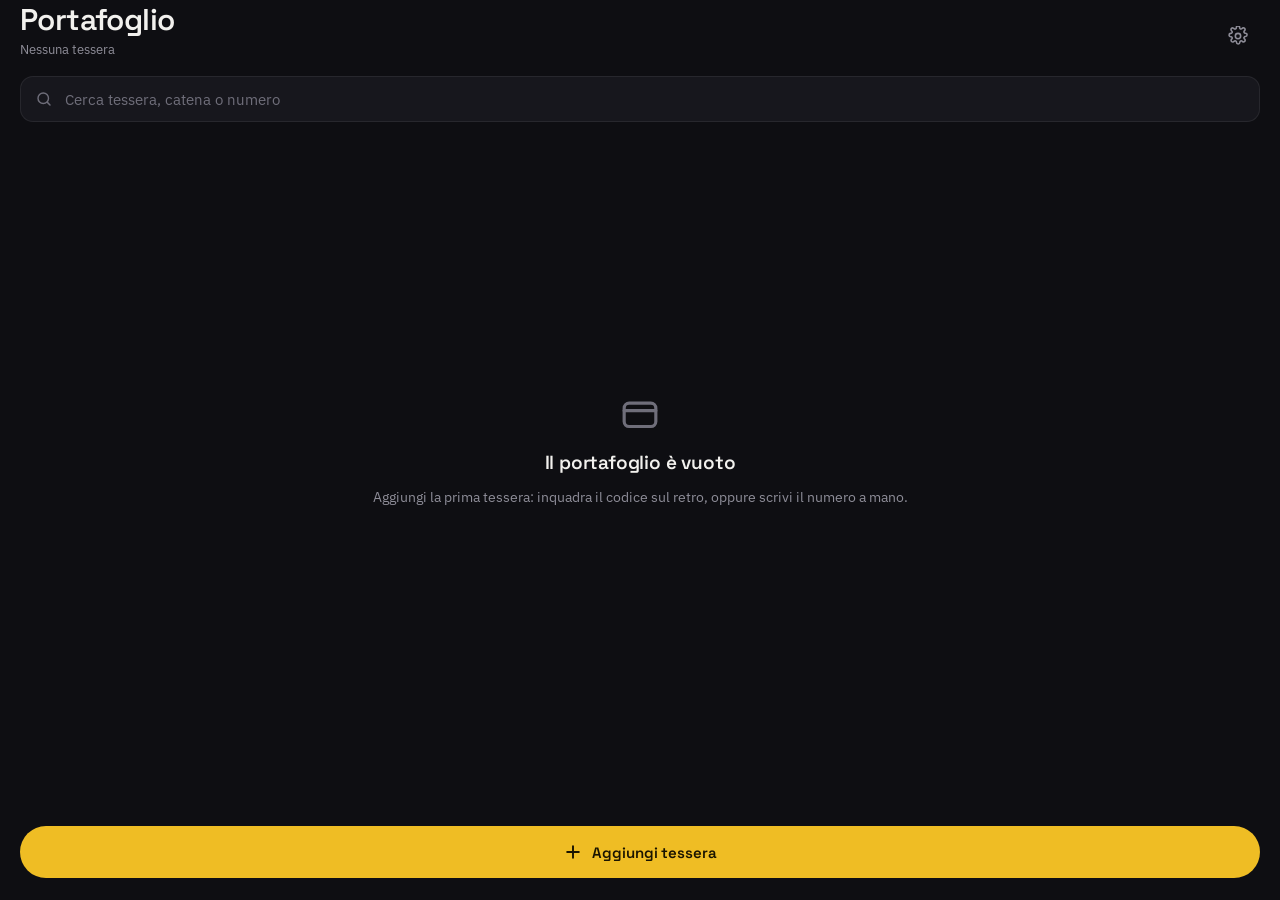
==== index.html @ b3af21b5 "Add files via upload" ====
<!doctype html>
<html lang="it">
<head>
<meta charset="utf-8">
<title>Tessere</title>
<meta name="viewport" content="width=device-width, initial-scale=1, viewport-fit=cover, maximum-scale=1">
<meta name="theme-color" content="#0E0E12">
<meta name="description" content="Le tue carte fedeltà, sul telefono.">
<link rel="icon" href="icons/icon-192.png" type="image/png">
<link rel="manifest" href="manifest.webmanifest">
<link rel="apple-touch-icon" href="icons/apple-touch-icon.png">
<meta name="apple-mobile-web-app-capable" content="yes">
<meta name="apple-mobile-web-app-status-bar-style" content="black-translucent">
<meta name="apple-mobile-web-app-title" content="Tessere">
<link rel="preconnect" href="https://fonts.googleapis.com">
<link rel="preconnect" href="https://fonts.gstatic.com" crossorigin>
<link rel="stylesheet" href="https://fonts.googleapis.com/css2?family=Space+Grotesk:wght@400;500;600;700&family=IBM+Plex+Sans:wght@400;500;600&family=IBM+Plex+Mono:wght@500;600&display=swap">
<link rel="stylesheet" href="app.css">
</head>
<body>

<!-- PORTAFOGLIO -->
<section id="view-list" class="view">
  <div class="safe-top"></div>
  <header class="list-head">
    <div>
      <h1>Portafoglio</h1>
      <p id="list-count" class="muted small">Nessuna tessera</p>
    </div>
    <button id="btn-settings" class="icon-btn" aria-label="Impostazioni e backup">
      <svg viewBox="0 0 24 24" class="i20"><path d="M12 15.2a3.2 3.2 0 1 0 0-6.4 3.2 3.2 0 0 0 0 6.4Z"/><path d="M19.4 13.6a1.6 1.6 0 0 0 .3 1.8l.1.1a2 2 0 1 1-2.8 2.8l-.1-.1a1.6 1.6 0 0 0-2.7 1.1v.2a2 2 0 1 1-4 0v-.1a1.6 1.6 0 0 0-2.8-1.1l-.1.1a2 2 0 1 1-2.8-2.8l.1-.1a1.6 1.6 0 0 0-1.1-2.7h-.2a2 2 0 1 1 0-4h.1a1.6 1.6 0 0 0 1.1-2.8l-.1-.1a2 2 0 1 1 2.8-2.8l.1.1a1.6 1.6 0 0 0 2.7-1.1v-.2a2 2 0 1 1 4 0v.1a1.6 1.6 0 0 0 2.8 1.1l.1-.1a2 2 0 1 1 2.8 2.8l-.1.1a1.6 1.6 0 0 0 1.1 2.7h.2a2 2 0 1 1 0 4h-.1a1.6 1.6 0 0 0-1.4.9Z"/></svg>
    </button>
  </header>

  <div class="search">
    <svg viewBox="0 0 24 24" class="i18"><circle cx="11" cy="11" r="7"/><path d="m20 20-3.5-3.5"/></svg>
    <input id="q" type="search" placeholder="Cerca tessera, catena o numero" autocomplete="off" autocorrect="off" spellcheck="false" enterkeyhint="search">
    <button id="q-clear" class="q-clear" hidden aria-label="Cancella ricerca">
      <svg viewBox="0 0 24 24" class="i16"><path d="M6 6l12 12M18 6 6 18"/></svg>
    </button>
  </div>

  <div id="grid" class="grid"></div>

  <div id="empty" class="empty" hidden>
    <svg viewBox="0 0 24 24" class="i40"><rect x="2.5" y="5.5" width="19" height="14" rx="3"/><path d="M2.5 10h19"/></svg>
    <h2>Il portafoglio è vuoto</h2>
    <p class="muted">Aggiungi la prima tessera: inquadra il codice sul retro, oppure scrivi il numero a mano.</p>
  </div>

  <div id="no-results" class="empty" hidden>
    <p class="muted">Nessuna tessera trovata.</p>
  </div>

  <div class="fab-wrap">
    <button id="btn-add" class="btn primary big">
      <svg viewBox="0 0 24 24" class="i20 thick"><path d="M12 5v14M5 12h14"/></svg>
      Aggiungi tessera
    </button>
  </div>
</section>

<!-- TESSERA APERTA -->
<section id="view-card" class="view" hidden>
  <div class="safe-top"></div>
  <nav class="navbar">
    <button class="icon-btn" data-back aria-label="Torna al portafoglio">
      <svg viewBox="0 0 24 24" class="i22"><path d="m15 5-7 7 7 7"/></svg>
    </button>
    <span class="muted small">Portafoglio</span>
    <button id="btn-card-menu" class="icon-btn" aria-label="Altre azioni">
      <svg viewBox="0 0 24 24" class="i20"><circle cx="12" cy="5.5" r="1"/><circle cx="12" cy="12" r="1"/><circle cx="12" cy="18.5" r="1"/></svg>
    </button>
  </nav>

  <div class="card-body">
    <div class="card-id">
      <div id="card-swatch" class="swatch"></div>
      <div class="card-id-text">
        <h1 id="card-name">—</h1>
        <p id="card-sub" class="muted small"></p>
      </div>
    </div>

    <div id="code-panel" class="code-panel">
      <canvas id="code-canvas" aria-label="Codice della tessera"></canvas>
      <p id="code-number" class="code-number"></p>
    </div>
    <p id="code-error" class="code-error" hidden></p>

    <p class="awake muted small">
      <svg viewBox="0 0 24 24" class="i15"><rect x="6" y="2.5" width="12" height="19" rx="2.6"/><path d="M11 18.5h2"/></svg>
      <span>Lo schermo resta acceso finché la tessera è aperta</span>
    </p>

    <dl class="details">
      <div><dt>Formato</dt><dd id="d-format" class="mono"></dd></div>
      <div><dt>Aggiunta</dt><dd id="d-added"></dd></div>
      <div id="d-note-row"><dt>Nota</dt><dd id="d-note"></dd></div>
      <div><dt>Usata</dt><dd id="d-uses"></dd></div>
    </dl>
  </div>

  <div class="card-actions">
    <button id="btn-full" class="btn primary grow">
      <svg viewBox="0 0 24 24" class="i18 thick"><path d="M9 3H4.5A1.5 1.5 0 0 0 3 4.5V9M15 3h4.5A1.5 1.5 0 0 1 21 4.5V9M9 21H4.5A1.5 1.5 0 0 1 3 19.5V15M15 21h4.5a1.5 1.5 0 0 0 1.5-1.5V15"/></svg>
      Apri a tutto schermo
    </button>
    <button id="btn-edit" class="btn ghost square" aria-label="Modifica tessera">
      <svg viewBox="0 0 24 24" class="i18"><path d="M4 20h4l10-10a2.8 2.8 0 0 0-4-4L4 16z"/></svg>
    </button>
  </div>
</section>

<!-- MODALITÀ CASSA -->
<section id="view-full" class="view light" hidden>
  <div class="safe-top"></div>
  <div class="full-head">
    <div class="full-id">
      <div id="full-swatch" class="swatch small"></div>
      <span id="full-name"></span>
    </div>
    <button id="btn-full-close" class="icon-btn dark" aria-label="Chiudi">
      <svg viewBox="0 0 24 24" class="i20"><path d="M6 6l12 12M18 6 6 18"/></svg>
    </button>
  </div>
  <div id="full-stage" class="full-stage">
    <div id="full-rotor" class="full-rotor"><canvas id="full-canvas"></canvas></div>
  </div>
  <div class="full-foot">
    <p id="full-number" class="code-number big"></p>
    <p id="full-hint" class="muted small">Lo schermo resta acceso · tocca per uscire</p>
  </div>
</section>

<!-- AGGIUNGI / MODIFICA -->
<section id="view-form" class="view" hidden>
  <div class="safe-top"></div>
  <nav class="navbar">
    <button class="icon-btn" data-back aria-label="Annulla">
      <svg viewBox="0 0 24 24" class="i20"><path d="M6 6l12 12M18 6 6 18"/></svg>
    </button>
    <span id="form-title" class="muted small">Nuova tessera</span>
    <button id="btn-delete" class="icon-btn danger" hidden aria-label="Elimina tessera">
      <svg viewBox="0 0 24 24" class="i20"><path d="M4 7h16M9 7V5.5A1.5 1.5 0 0 1 10.5 4h3A1.5 1.5 0 0 1 15 5.5V7M6.5 7l.8 12a2 2 0 0 0 2 1.9h5.4a2 2 0 0 0 2-1.9l.8-12"/></svg>
    </button>
  </nav>

  <div class="form-body">
    <button id="btn-scan" class="scan-cta">
      <span class="scan-cta-icon">
        <svg viewBox="0 0 24 24" class="i22"><path d="M9 3H4.5A1.5 1.5 0 0 0 3 4.5V9M15 3h4.5A1.5 1.5 0 0 1 21 4.5V9M9 21H4.5A1.5 1.5 0 0 1 3 19.5V15M15 21h4.5a1.5 1.5 0 0 0 1.5-1.5V15M7 12h10"/></svg>
      </span>
      <span class="scan-cta-text">
        <strong>Inquadra il codice</strong>
        <span class="muted small">Il formato viene riconosciuto da solo</span>
      </span>
      <svg viewBox="0 0 24 24" class="i18 chev"><path d="m9 5 7 7-7 7"/></svg>
    </button>

    <div class="or"><span></span><em>oppure a mano</em><span></span></div>

    <label class="field">
      <span class="lab">Numero della tessera</span>
      <input id="f-code" type="text" inputmode="text" autocomplete="off" autocorrect="off" spellcheck="false" placeholder="0000 0000 0000" class="mono big-input">
    </label>
    <p id="code-hint" class="hint" hidden></p>

    <div class="field">
      <span class="lab">Formato</span>
      <div id="f-format" class="chips"></div>
    </div>

    <label class="field">
      <span class="lab">Negozio</span>
      <input id="f-name" type="text" autocomplete="off" placeholder="Esselunga, Tesco, IKEA…">
    </label>
    <div id="suggest" class="suggest" hidden></div>

    <label class="field">
      <span class="lab">Programma o descrizione</span>
      <input id="f-sub" type="text" autocomplete="off" placeholder="Fìdaty, Clubcard, Family…">
    </label>

    <div class="field">
      <span class="lab">Colore</span>
      <div id="f-color" class="swatches"></div>
    </div>

    <label class="field">
      <span class="lab">Nota</span>
      <input id="f-note" type="text" autocomplete="off" placeholder="Punti in scadenza, intestatario…">
    </label>

    <div class="preview-wrap">
      <span class="lab">Anteprima</span>
      <div id="preview-panel" class="code-panel preview">
        <canvas id="preview-canvas"></canvas>
      </div>
      <p id="preview-msg" class="hint"></p>
    </div>
  </div>

  <div class="card-actions">
    <button id="btn-save" class="btn primary grow">Salva tessera</button>
  </div>
</section>

<!-- SCANSIONE -->
<section id="view-scan" class="view" hidden>
  <video id="scan-video" playsinline muted autoplay></video>
  <div class="scan-shade"></div>
  <div class="reticle">
    <i class="c tl"></i><i class="c tr"></i><i class="c bl"></i><i class="c br"></i>
  </div>
  <div class="safe-top"></div>
  <div class="scan-top">
    <button id="btn-scan-close" class="icon-btn glass" aria-label="Chiudi">
      <svg viewBox="0 0 24 24" class="i20"><path d="M6 6l12 12M18 6 6 18"/></svg>
    </button>
    <span class="scan-title">Inquadra il codice</span>
    <span class="icon-btn ghost-space"></span>
  </div>
  <p id="scan-msg" class="scan-msg">Tieni la tessera piatta e ben illuminata.</p>
  <div id="scan-hit" class="scan-hit" hidden>
    <span class="tick">
      <svg viewBox="0 0 24 24" class="i16 thick"><path d="m5 12.5 4.5 4.5L19 7.5"/></svg>
    </span>
    <span>
      <strong id="scan-hit-format"></strong>
      <em id="scan-hit-code" class="mono"></em>
    </span>
  </div>
  <div class="scan-foot">
    <button id="btn-scan-use" class="btn primary big" hidden>Usa questo codice</button>
    <div class="scan-alts">
      <button id="btn-photo" class="btn ghost grow">
        <svg viewBox="0 0 24 24" class="i16"><path d="M3 8.5A2.5 2.5 0 0 1 5.5 6h1.8l1.3-2h6.8l1.3 2h1.8A2.5 2.5 0 0 1 21 8.5v9A2.5 2.5 0 0 1 18.5 20h-13A2.5 2.5 0 0 1 3 17.5z"/><circle cx="12" cy="13" r="3.4"/></svg>
        Scatta una foto
      </button>
      <button id="btn-manual" class="btn ghost grow">
        <svg viewBox="0 0 24 24" class="i16"><rect x="3" y="5" width="18" height="14" rx="2.5"/><path d="M7 10h.01M11 10h.01M15 10h.01M7 14h6"/></svg>
        Digita a mano
      </button>
    </div>
  </div>
  <input id="photo-input" type="file" accept="image/*" capture="environment" hidden>
</section>

<!-- IMPOSTAZIONI E BACKUP -->
<section id="view-settings" class="view" hidden>
  <div class="safe-top"></div>
  <nav class="navbar">
    <button class="icon-btn" data-back aria-label="Indietro">
      <svg viewBox="0 0 24 24" class="i22"><path d="m15 5-7 7 7 7"/></svg>
    </button>
    <span class="muted small">Impostazioni</span>
    <span class="icon-btn ghost-space"></span>
  </nav>

  <div class="settings-body">
    <h1>Backup</h1>
    <p class="muted">
      Le tessere sono salvate solo su questo telefono. iOS può cancellare i dati
      dei siti che non apri da tempo: esporta ogni tanto, così non perdi nulla.
    </p>
    <div class="stack">
      <button id="btn-export" class="btn primary">Esporta backup</button>
      <button id="btn-import" class="btn ghost">Importa da file</button>
      <input id="import-input" type="file" accept="application/json,.json" hidden>
    </div>

    <h2>Spazio</h2>
    <p id="storage-line" class="muted small">—</p>

    <h2>Installazione</h2>
    <p class="muted small" id="install-hint">
      Su iPhone: tocca Condividi in Safari, poi «Aggiungi a schermata Home».
      Aperta dalla home, l’app funziona a tutto schermo e anche offline.
    </p>

    <h2>Versione</h2>
    <p class="muted small mono" id="version-line">—</p>
  </div>
</section>

<div id="toast" class="toast" hidden></div>

<div id="sheet" class="sheet" hidden>
  <div class="sheet-panel">
    <button class="sheet-item" data-act="edit">Modifica tessera</button>
    <button class="sheet-item danger" data-act="delete">Elimina tessera</button>
    <button class="sheet-item cancel" data-act="cancel">Annulla</button>
  </div>
</div>

<script src="vendor/bwip-js.min.js"></script>
<script src="vendor/zxing.min.js"></script>
<script type="module" src="app.js"></script>
</body>
</html>
---- app.css ----
/* Tessere — portafoglio notturno */

:root {
  --bg: #0E0E12;
  --surface: #17171D;
  --surface-2: #1C1C24;
  --line: rgba(255, 255, 255, 0.07);
  --line-strong: rgba(255, 255, 255, 0.14);
  --text: #F2F1EE;
  --muted: #8E8D98;
  --dim: #6F6E7A;
  --accent: oklch(0.82 0.16 88);
  --accent-ink: #1A1400;
  --danger: #FF6B6B;
  --display: 'Space Grotesk', 'Helvetica Neue', sans-serif;
  --body: 'IBM Plex Sans', 'Helvetica Neue', sans-serif;
  --mono: 'IBM Plex Mono', ui-monospace, monospace;
  --top: env(safe-area-inset-top, 0px);
  --bot: env(safe-area-inset-bottom, 0px);
}

* { box-sizing: border-box; -webkit-tap-highlight-color: transparent; }

/* Deve battere ogni display: flex/grid dichiarato più sotto,
   altrimenti gli elementi nascosti restano cliccabili. */
[hidden] { display: none !important; }

html, body {
  margin: 0;
  height: 100%;
  overflow: hidden;
  background: var(--bg);
  color: var(--text);
  font-family: var(--body);
  font-size: 16px;
  -webkit-text-size-adjust: 100%;
  overscroll-behavior: none;
}

a { color: var(--accent); }

svg {
  fill: none;
  stroke: currentColor;
  stroke-width: 1.9;
  stroke-linecap: round;
  stroke-linejoin: round;
  flex-shrink: 0;
}
svg.thick { stroke-width: 2.3; }
.i15 { width: 15px; height: 15px; }
.i16 { width: 16px; height: 16px; }
.i18 { width: 18px; height: 18px; }
.i20 { width: 20px; height: 20px; }
.i22 { width: 22px; height: 22px; }
.i40 { width: 40px; height: 40px; }

.view {
  position: fixed;
  inset: 0;
  display: flex;
  flex-direction: column;
  background: var(--bg);
  overflow: hidden;
}
.view[hidden] { display: none; }
.view.light { background: #fff; color: #0D0D10; }

.safe-top { height: var(--top); flex-shrink: 0; }

.muted { color: var(--muted); }
.small { font-size: 12.5px; }
.mono { font-family: var(--mono); }

h1 { font-family: var(--display); font-size: 30px; font-weight: 600; letter-spacing: -0.02em; margin: 0; line-height: 1.05; }
h2 { font-family: var(--display); font-size: 17px; font-weight: 600; letter-spacing: -0.01em; margin: 26px 0 6px; }
p { margin: 0; line-height: 1.5; }

/* ---------- controlli ---------- */

button { font: inherit; color: inherit; background: none; border: 0; padding: 0; cursor: pointer; }

.icon-btn {
  width: 44px; height: 44px; border-radius: 22px;
  display: flex; align-items: center; justify-content: center;
  color: var(--muted); flex-shrink: 0;
}
.icon-btn.dark { color: #8A8892; }
.icon-btn.danger { color: var(--danger); }
.icon-btn.glass { background: rgba(20, 20, 26, 0.66); color: var(--text); }
.icon-btn.ghost-space { pointer-events: none; opacity: 0; }
.icon-btn:active { opacity: 0.55; }

.btn {
  min-height: 50px; padding: 0 20px; border-radius: 25px;
  display: inline-flex; align-items: center; justify-content: center; gap: 9px;
  font-family: var(--display); font-size: 15px; font-weight: 600; letter-spacing: -0.005em;
  transition: opacity 0.12s;
}
.btn:active { opacity: 0.7; }
.btn:disabled { opacity: 0.4; }
.btn.primary { background: var(--accent); color: var(--accent-ink); }
.btn.ghost { border: 1px solid var(--line-strong); color: var(--text); font-family: var(--body); font-weight: 500; font-size: 14px; min-height: 46px; }
.btn.big { min-height: 52px; border-radius: 26px; width: 100%; }
.btn.grow { flex-grow: 1; }
.btn.square { width: 50px; min-height: 50px; padding: 0; flex-shrink: 0; }

/* ---------- portafoglio ---------- */

.list-head {
  padding: 4px 20px 0;
  display: flex; align-items: flex-end; justify-content: space-between; gap: 12px;
  flex-shrink: 0;
}
.list-head p { margin-top: 4px; }

.search {
  margin: 18px 20px 0; flex-shrink: 0;
  display: flex; align-items: center; gap: 10px;
  height: 46px; padding: 0 14px; border-radius: 13px;
  background: var(--surface); border: 1px solid var(--line);
  color: var(--dim);
}
.search input {
  flex-grow: 1; min-width: 0; background: none; border: 0; outline: none;
  color: var(--text); font: inherit; font-size: 15px;
}
.search input::placeholder { color: var(--dim); }
.search input::-webkit-search-cancel-button { display: none; }
.q-clear { width: 28px; height: 28px; display: flex; align-items: center; justify-content: center; color: var(--dim); }

.grid {
  flex-grow: 1; overflow-y: auto; -webkit-overflow-scrolling: touch;
  padding: 18px 20px 130px;
  display: grid; grid-template-columns: repeat(2, minmax(0, 1fr)); gap: 11px;
  align-content: start;
}

.tile {
  height: 106px; border-radius: 15px; padding: 12px 13px;
  display: flex; flex-direction: column; justify-content: space-between;
  overflow: hidden; text-align: left; position: relative;
  transition: transform 0.12s;
}
.tile:active { transform: scale(0.97); }
.tile-head { display: flex; flex-direction: column; gap: 2px; min-width: 0; }
.tile-name {
  display: -webkit-box; -webkit-line-clamp: 2; -webkit-box-orient: vertical; overflow: hidden;
  font-family: var(--display); font-size: 15.5px; font-weight: 700; letter-spacing: -0.01em; line-height: 1.15;
}
.tile-sub {
  display: block; font-size: 11px; opacity: 0.74; line-height: 1.25;
  white-space: nowrap; overflow: hidden; text-overflow: ellipsis;
}
.tile-meta { font-family: var(--mono); font-size: 9.5px; letter-spacing: 0.06em; opacity: 0.78; }
.tile-strip { height: 16px; opacity: 0.85; margin-bottom: 6px; display: block; width: 100%; }

.empty {
  flex-grow: 1; display: flex; flex-direction: column; align-items: center; justify-content: center;
  gap: 12px; padding: 0 44px 120px; text-align: center; color: var(--dim);
}
.empty h2 { font-size: 19px; margin: 4px 0 0; color: var(--text); }
.empty p { font-size: 14px; }

.fab-wrap {
  position: absolute; left: 0; right: 0; bottom: 0;
  padding: 40px 20px calc(22px + var(--bot));
  background: linear-gradient(180deg, rgba(14, 14, 18, 0) 0%, var(--bg) 46%);
  pointer-events: none;
}
.fab-wrap .btn { pointer-events: auto; }

/* ---------- tessera aperta ---------- */

.navbar {
  height: 48px; padding: 0 12px; flex-shrink: 0;
  display: flex; align-items: center; justify-content: space-between;
}

.card-body {
  flex-grow: 1; overflow-y: auto; -webkit-overflow-scrolling: touch;
  padding: 6px 20px 20px;
  display: flex; flex-direction: column; gap: 16px;
}

.card-id { display: flex; align-items: center; gap: 13px; }
.card-id-text { min-width: 0; }
.card-id h1 { font-size: 25px; letter-spacing: -0.022em; }
.card-id p { margin-top: 3px; }
.swatch { width: 46px; height: 46px; border-radius: 13px; flex-shrink: 0; background: #2E2E38; }
.swatch.small { width: 20px; height: 20px; border-radius: 6px; }

.code-panel {
  background: #fff; border-radius: 20px; padding: 22px 18px 18px;
  display: flex; flex-direction: column; gap: 14px; align-items: center;
}
.code-panel canvas { display: block; width: 100%; height: auto; max-width: 100%; }
.code-panel.two-d canvas { width: auto; max-width: 62%; }
.code-panel.preview { padding: 16px; border-radius: 14px; }
.code-panel.preview canvas { max-height: 130px; object-fit: contain; }

.code-number {
  font-family: var(--mono); font-size: 19px; font-weight: 600;
  letter-spacing: 0.16em; color: #0D0D10; text-align: center;
  word-break: break-all;
}
.code-number.big { font-size: 20px; letter-spacing: 0.18em; }
.code-error {
  background: rgba(255, 107, 107, 0.1); border: 1px solid rgba(255, 107, 107, 0.3);
  color: #FFC9C9; border-radius: 12px; padding: 12px 14px; font-size: 13px;
}

.awake { display: flex; align-items: center; justify-content: center; gap: 7px; }

.details { margin: 0; display: flex; flex-direction: column; }
.details > div {
  display: flex; align-items: center; justify-content: space-between; gap: 16px;
  min-height: 46px; border-bottom: 1px solid var(--line);
}
.details > div:last-child { border-bottom: 0; }
.details dt { font-size: 13.5px; color: var(--muted); flex-shrink: 0; }
.details dd { margin: 0; font-size: 13.5px; text-align: right; }
.details dd.mono { font-size: 13px; letter-spacing: 0.04em; }

.card-actions {
  flex-shrink: 0; padding: 12px 20px calc(22px + var(--bot));
  display: flex; gap: 10px;
}

/* ---------- modalità cassa ---------- */

.view.light .full-head {
  height: 46px; padding: 0 14px; flex-shrink: 0;
  display: flex; align-items: center; justify-content: space-between;
}
.full-id { display: flex; align-items: center; gap: 9px; font-family: var(--display); font-size: 14px; font-weight: 600; letter-spacing: -0.01em; }
.full-stage { flex-grow: 1; display: flex; align-items: center; justify-content: center; overflow: hidden; padding: 6px 0; }
.full-rotor { position: relative; display: flex; align-items: center; justify-content: center; }
.full-rotor canvas { display: block; }
.full-foot {
  flex-shrink: 0; padding: 0 20px calc(26px + var(--bot));
  display: flex; flex-direction: column; align-items: center; gap: 12px;
}
.view.light .muted { color: #8A8892; }

/* ---------- form ---------- */

.form-body {
  flex-grow: 1; overflow-y: auto; -webkit-overflow-scrolling: touch;
  padding: 8px 20px 24px;
  display: flex; flex-direction: column; gap: 18px;
}

/* In una colonna flex che scorre, i figli vanno tenuti alla loro altezza:
   senza questo si schiacciano e il contenuto esce dal proprio riquadro. */
.form-body > *, .card-body > * { flex-shrink: 0; }

.scan-cta {
  display: flex; align-items: center; gap: 13px; text-align: left;
  padding: 14px; border-radius: 16px;
  background: linear-gradient(180deg, var(--surface-2) 0%, var(--surface) 100%);
  border: 1px solid var(--line);
}
.scan-cta:active { opacity: 0.75; }
.scan-cta-icon {
  width: 42px; height: 42px; border-radius: 12px; background: var(--accent);
  color: var(--accent-ink); display: flex; align-items: center; justify-content: center; flex-shrink: 0;
}
.scan-cta-text { display: flex; flex-direction: column; gap: 2px; flex-grow: 1; min-width: 0; }
.scan-cta-text strong { font-size: 14.5px; font-weight: 600; }
.scan-cta .chev { color: var(--dim); }

.or { display: flex; align-items: center; gap: 12px; color: var(--dim); }
.or span { flex-grow: 1; height: 1px; background: var(--line); }
.or em { font-style: normal; font-size: 10px; font-weight: 600; letter-spacing: 0.14em; text-transform: uppercase; }

.field { display: flex; flex-direction: column; gap: 8px; }
.lab { font-size: 10px; font-weight: 600; letter-spacing: 0.14em; text-transform: uppercase; color: var(--dim); }
.field input {
  height: 48px; padding: 0 14px; border-radius: 12px;
  background: var(--surface); border: 1px solid var(--line);
  color: var(--text); font: inherit; font-size: 15px; outline: none;
  width: 100%;
}
.field input:focus { border-color: var(--line-strong); }
.field input::placeholder { color: var(--dim); }
.field input.big-input { font-family: var(--mono); font-size: 17px; letter-spacing: 0.1em; }

.hint { font-size: 12.5px; color: var(--muted); line-height: 1.45; margin-top: -8px; }
.hint.bad { color: #FFB4B4; }
.hint.good { color: var(--accent); }

.chips { display: flex; flex-wrap: wrap; gap: 8px; }
.chip {
  height: 36px; padding: 0 14px; border-radius: 18px;
  border: 1px solid var(--line-strong); color: var(--muted);
  font-family: var(--mono); font-size: 11.5px; letter-spacing: 0.06em;
  display: inline-flex; align-items: center;
}
.chip[aria-pressed="true"] { background: var(--accent); border-color: var(--accent); color: var(--accent-ink); font-weight: 600; }

.swatches { display: flex; flex-wrap: wrap; gap: 9px; }
.sw {
  width: 38px; height: 38px; border-radius: 11px;
  border: 2px solid transparent; position: relative;
}
.sw[aria-pressed="true"] { border-color: var(--text); }

.suggest {
  margin-top: -8px; border-radius: 12px; overflow: hidden;
  border: 1px solid var(--line); background: var(--surface);
}
.suggest button {
  display: flex; align-items: center; gap: 11px; width: 100%; text-align: left;
  padding: 11px 13px; border-bottom: 1px solid var(--line);
}
.suggest button:last-child { border-bottom: 0; }
.suggest button:active { background: var(--surface-2); }
.suggest .dot { width: 26px; height: 26px; border-radius: 8px; flex-shrink: 0; }
.suggest .s-name { font-size: 14px; }
.suggest .s-sub { font-size: 11.5px; color: var(--muted); }

.preview-wrap { display: flex; flex-direction: column; gap: 8px; }

/* ---------- scansione ---------- */

#view-scan { background: #0A0A0D; }
#scan-video {
  position: absolute; inset: 0; width: 100%; height: 100%;
  object-fit: cover; background: #0A0A0D;
}
.scan-shade { position: absolute; inset: 0; background: rgba(10, 10, 13, 0.55); pointer-events: none; }
.reticle {
  position: absolute; left: 24px; right: 24px; top: 50%; height: 210px;
  transform: translateY(-55%);
  box-shadow: 0 0 0 9999px rgba(10, 10, 13, 0.35);
  border-radius: 18px; pointer-events: none;
}
.reticle .c { position: absolute; width: 34px; height: 34px; border: 3px solid var(--accent); }
.reticle .tl { top: 0; left: 0; border-right: 0; border-bottom: 0; border-top-left-radius: 18px; }
.reticle .tr { top: 0; right: 0; border-left: 0; border-bottom: 0; border-top-right-radius: 18px; }
.reticle .bl { bottom: 0; left: 0; border-right: 0; border-top: 0; border-bottom-left-radius: 18px; }
.reticle .br { bottom: 0; right: 0; border-left: 0; border-top: 0; border-bottom-right-radius: 18px; }

.scan-top {
  position: absolute; left: 0; right: 0; top: var(--top);
  padding: 0 14px; height: 52px;
  display: flex; align-items: center; justify-content: space-between; gap: 8px;
}
.scan-title { font-family: var(--display); font-size: 16px; font-weight: 600; letter-spacing: -0.01em; }
.scan-msg {
  position: absolute; left: 40px; right: 40px; top: calc(var(--top) + 92px);
  text-align: center; font-size: 13.5px; color: rgba(242, 241, 238, 0.72);
}
.scan-hit {
  position: absolute; left: 24px; right: 24px; bottom: calc(180px + var(--bot));
  display: flex; align-items: center; gap: 11px;
  padding: 13px 15px; border-radius: 16px;
  background: rgba(23, 23, 29, 0.94); border: 1px solid rgba(255, 255, 255, 0.09);
}
.scan-hit .tick {
  width: 30px; height: 30px; border-radius: 15px; background: var(--accent); color: var(--accent-ink);
  display: flex; align-items: center; justify-content: center; flex-shrink: 0;
}
.scan-hit strong { display: block; font-size: 13.5px; font-weight: 600; }
.scan-hit em { display: block; font-style: normal; font-size: 12px; letter-spacing: 0.08em; color: var(--muted); word-break: break-all; }
.scan-foot {
  position: absolute; left: 0; right: 0; bottom: 0;
  padding: 30px 20px calc(22px + var(--bot));
  display: flex; flex-direction: column; gap: 12px;
  background: linear-gradient(180deg, rgba(14, 14, 18, 0) 0%, rgba(14, 14, 18, 0.92) 40%, var(--bg) 100%);
}
.scan-alts { display: flex; gap: 10px; }

/* ---------- impostazioni ---------- */

.settings-body {
  flex-grow: 1; overflow-y: auto; -webkit-overflow-scrolling: touch;
  padding: 6px 20px calc(30px + var(--bot));
}
.settings-body h1 { margin-bottom: 8px; }
.settings-body p { font-size: 14px; }
.stack { display: flex; flex-direction: column; gap: 10px; margin-top: 16px; }
.stack .btn { width: 100%; }

/* ---------- toast e menu ---------- */

.toast {
  position: fixed; left: 20px; right: 20px; bottom: calc(90px + var(--bot));
  background: var(--surface-2); border: 1px solid var(--line-strong);
  border-radius: 14px; padding: 13px 16px; font-size: 14px;
  z-index: 60; text-align: center;
  animation: rise 0.18s ease-out;
}
.toast.bad { border-color: rgba(255, 107, 107, 0.4); color: #FFC9C9; }
@keyframes rise { from { opacity: 0; transform: translateY(8px); } to { opacity: 1; transform: none; } }

.sheet { position: fixed; inset: 0; z-index: 70; background: rgba(0, 0, 0, 0.55); display: flex; align-items: flex-end; }
.sheet-panel {
  width: 100%; padding: 8px 12px calc(12px + var(--bot));
  display: flex; flex-direction: column; gap: 8px;
}
.sheet-item {
  min-height: 54px; border-radius: 14px; background: var(--surface-2);
  border: 1px solid var(--line); font-size: 16px;
}
.sheet-item.danger { color: var(--danger); }
.sheet-item.cancel { background: var(--surface); font-weight: 600; margin-top: 4px; }

@media (prefers-reduced-motion: reduce) {
  *, *::before, *::after { animation-duration: 0.01ms !important; transition-duration: 0.01ms !important; }
}
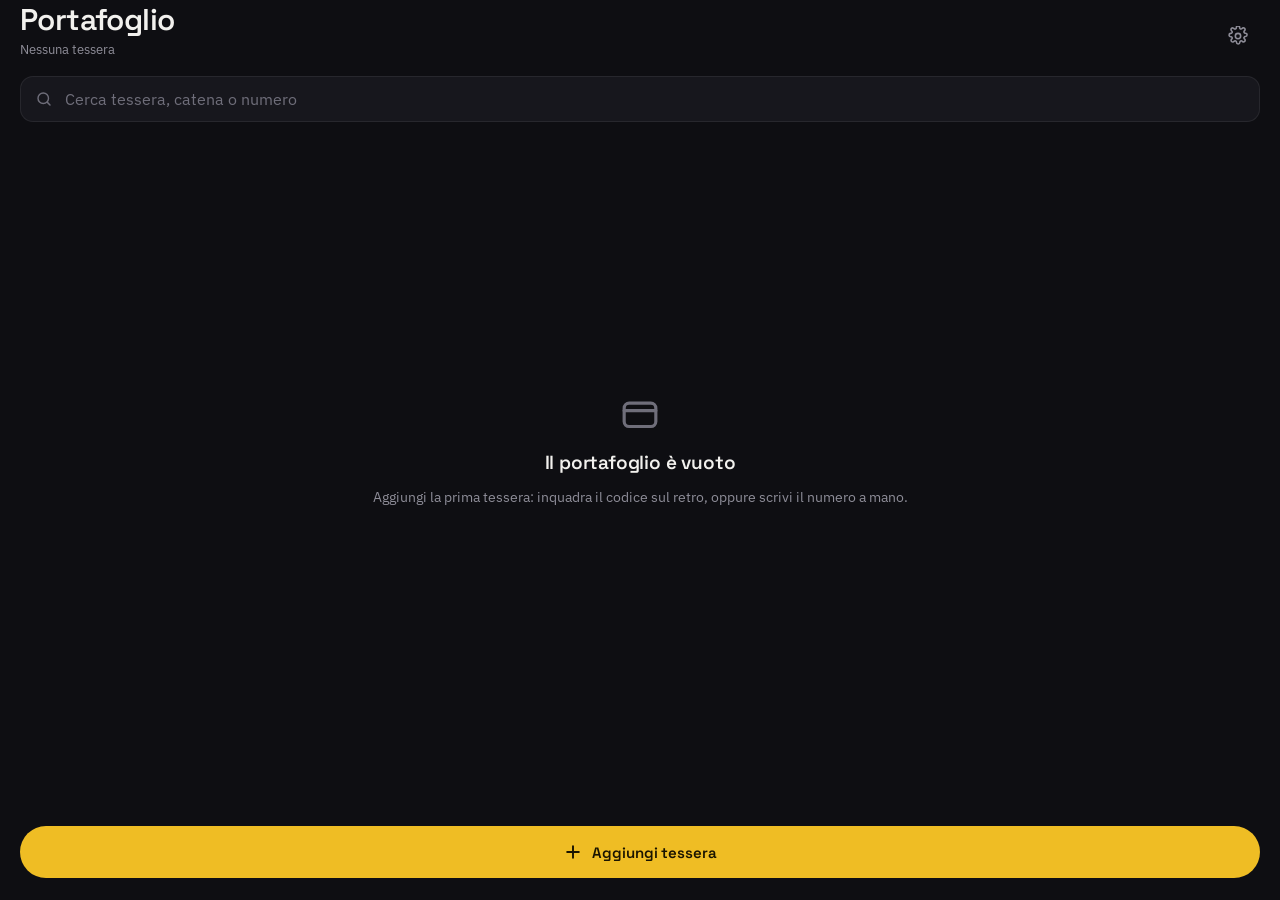
==== commit 578e8ec5: "Add files via upload" ====
--- a/index.html
+++ b/index.html
@@ -10,7 +10,7 @@
 <link rel="manifest" href="manifest.webmanifest">
 <link rel="apple-touch-icon" href="icons/apple-touch-icon.png">
 <meta name="apple-mobile-web-app-capable" content="yes">
-<meta name="apple-mobile-web-app-status-bar-style" content="black-translucent">
+<meta name="apple-mobile-web-app-status-bar-style" content="black">
 <meta name="apple-mobile-web-app-title" content="Tessere">
 <link rel="preconnect" href="https://fonts.googleapis.com">
 <link rel="preconnect" href="https://fonts.gstatic.com" crossorigin>
@@ -68,9 +68,14 @@
       <svg viewBox="0 0 24 24" class="i22"><path d="m15 5-7 7 7 7"/></svg>
     </button>
     <span class="muted small">Portafoglio</span>
-    <button id="btn-card-menu" class="icon-btn" aria-label="Altre azioni">
-      <svg viewBox="0 0 24 24" class="i20"><circle cx="12" cy="5.5" r="1"/><circle cx="12" cy="12" r="1"/><circle cx="12" cy="18.5" r="1"/></svg>
-    </button>
+    <span class="nav-right">
+      <button id="btn-fav" class="icon-btn" aria-label="Aggiungi ai preferiti" aria-pressed="false">
+        <svg viewBox="0 0 24 24" class="i20 star"><path d="m12 3.6 2.6 5.3 5.9.9-4.3 4.1 1 5.8-5.2-2.7-5.2 2.7 1-5.8L3.5 9.8l5.9-.9z"/></svg>
+      </button>
+      <button id="btn-card-menu" class="icon-btn" aria-label="Altre azioni">
+        <svg viewBox="0 0 24 24" class="i20"><circle cx="12" cy="5.5" r="1"/><circle cx="12" cy="12" r="1"/><circle cx="12" cy="18.5" r="1"/></svg>
+      </button>
+    </span>
   </nav>
 
   <div class="card-body">
@@ -261,8 +266,9 @@
   <div class="settings-body">
     <h1>Backup</h1>
     <p class="muted">
-      Le tessere sono salvate solo su questo telefono. iOS può cancellare i dati
-      dei siti che non apri da tempo: esporta ogni tanto, così non perdi nulla.
+      Anche con la sincronizzazione attiva, un file sul tuo disco è l'unica
+      copia che non dipende da nessun servizio. Esportare ogni tanto costa
+      dieci secondi.
     </p>
     <div class="stack">
       <button id="btn-export" class="btn primary">Esporta backup</button>
@@ -288,14 +294,17 @@
 
 <div id="sheet" class="sheet" hidden>
   <div class="sheet-panel">
+    <button class="sheet-item" data-act="fav">Aggiungi ai preferiti</button>
     <button class="sheet-item" data-act="edit">Modifica tessera</button>
     <button class="sheet-item danger" data-act="delete">Elimina tessera</button>
     <button class="sheet-item cancel" data-act="cancel">Annulla</button>
   </div>
 </div>
 
-<script src="vendor/bwip-js.min.js"></script>
-<script src="vendor/zxing.min.js"></script>
+<!-- Le due librerie pesano 1,4 MB insieme e servono solo per disegnare o
+     leggere un codice: caricarle all'avvio rallentava ogni apertura dell'app,
+     soprattutto installata, dove riparte da zero più spesso. Ora le carica
+     codes.js quando servono davvero. -->
 <script type="module" src="app.js"></script>
 </body>
 </html>
--- a/app.css
+++ b/app.css
@@ -15,8 +15,6 @@
   --display: 'Space Grotesk', 'Helvetica Neue', sans-serif;
   --body: 'IBM Plex Sans', 'Helvetica Neue', sans-serif;
   --mono: 'IBM Plex Mono', ui-monospace, monospace;
-  --top: env(safe-area-inset-top, 0px);
-  --bot: env(safe-area-inset-bottom, 0px);
 }
 
 * { box-sizing: border-box; -webkit-tap-highlight-color: transparent; }
@@ -66,7 +64,7 @@
 .view[hidden] { display: none; }
 .view.light { background: #fff; color: #0D0D10; }
 
-.safe-top { height: var(--top); flex-shrink: 0; }
+.safe-top { height: env(safe-area-inset-top, 0px); flex-shrink: 0; min-height: 0; }
 
 .muted { color: var(--muted); }
 .small { font-size: 12.5px; }
@@ -116,6 +114,8 @@
 
 .search {
   margin: 18px 20px 0; flex-shrink: 0;
+  position: relative; z-index: 2;
+  touch-action: manipulation;
   display: flex; align-items: center; gap: 10px;
   height: 46px; padding: 0 14px; border-radius: 13px;
   background: var(--surface); border: 1px solid var(--line);
@@ -123,7 +123,8 @@
 }
 .search input {
   flex-grow: 1; min-width: 0; background: none; border: 0; outline: none;
-  color: var(--text); font: inherit; font-size: 15px;
+  color: var(--text); font: inherit; font-size: 16px; /* sotto 16px iOS zooma */
+  height: 100%; touch-action: manipulation;
 }
 .search input::placeholder { color: var(--dim); }
 .search input::-webkit-search-cancel-button { display: none; }
@@ -164,11 +165,36 @@
 
 .fab-wrap {
   position: absolute; left: 0; right: 0; bottom: 0;
-  padding: 40px 20px calc(22px + var(--bot));
+  padding: 40px 20px calc(22px + env(safe-area-inset-bottom, 0px));
   background: linear-gradient(180deg, rgba(14, 14, 18, 0) 0%, var(--bg) 46%);
   pointer-events: none;
 }
 .fab-wrap .btn { pointer-events: auto; }
+
+.nav-right { display: flex; align-items: center; }
+
+/* La stella piena distingue a colpo d'occhio una preferita da una normale:
+   il contorno da solo si confonde con le altre icone della barra. */
+svg.star { fill: none; }
+[aria-pressed="true"] svg.star { fill: var(--accent); stroke: var(--accent); }
+#btn-fav[aria-pressed="true"] { color: var(--accent); }
+
+.grid-head {
+  grid-column: 1 / -1;
+  display: flex; align-items: center; gap: 10px;
+  font-size: 11px; font-weight: 600; letter-spacing: 0.11em;
+  text-transform: uppercase; color: var(--dim);
+  margin: 2px 0 -2px;
+}
+.grid-head:not(:first-child) { margin-top: 14px; }
+.grid-head .rule { flex-grow: 1; height: 1px; background: var(--line); }
+
+.tile-star {
+  position: absolute; top: 9px; right: 9px;
+  width: 15px; height: 15px; opacity: 0.9;
+  /* la regola generale svg{fill:none} batte l'attributo fill nel markup */
+  fill: currentColor; stroke: none;
+}
 
 /* ---------- tessera aperta ---------- */
 
@@ -223,7 +249,7 @@
 .details dd.mono { font-size: 13px; letter-spacing: 0.04em; }
 
 .card-actions {
-  flex-shrink: 0; padding: 12px 20px calc(22px + var(--bot));
+  flex-shrink: 0; padding: 12px 20px calc(22px + env(safe-area-inset-bottom, 0px));
   display: flex; gap: 10px;
 }
 
@@ -238,7 +264,7 @@
 .full-rotor { position: relative; display: flex; align-items: center; justify-content: center; }
 .full-rotor canvas { display: block; }
 .full-foot {
-  flex-shrink: 0; padding: 0 20px calc(26px + var(--bot));
+  flex-shrink: 0; padding: 0 20px calc(26px + env(safe-area-inset-bottom, 0px));
   display: flex; flex-direction: column; align-items: center; gap: 12px;
 }
 .view.light .muted { color: #8A8892; }
@@ -343,17 +369,17 @@
 .reticle .br { bottom: 0; right: 0; border-left: 0; border-top: 0; border-bottom-right-radius: 18px; }
 
 .scan-top {
-  position: absolute; left: 0; right: 0; top: var(--top);
+  position: absolute; left: 0; right: 0; top: env(safe-area-inset-top, 0px);
   padding: 0 14px; height: 52px;
   display: flex; align-items: center; justify-content: space-between; gap: 8px;
 }
 .scan-title { font-family: var(--display); font-size: 16px; font-weight: 600; letter-spacing: -0.01em; }
 .scan-msg {
-  position: absolute; left: 40px; right: 40px; top: calc(var(--top) + 92px);
+  position: absolute; left: 40px; right: 40px; top: calc(env(safe-area-inset-top, 0px) + 92px);
   text-align: center; font-size: 13.5px; color: rgba(242, 241, 238, 0.72);
 }
 .scan-hit {
-  position: absolute; left: 24px; right: 24px; bottom: calc(180px + var(--bot));
+  position: absolute; left: 24px; right: 24px; bottom: calc(180px + env(safe-area-inset-bottom, 0px));
   display: flex; align-items: center; gap: 11px;
   padding: 13px 15px; border-radius: 16px;
   background: rgba(23, 23, 29, 0.94); border: 1px solid rgba(255, 255, 255, 0.09);
@@ -366,7 +392,7 @@
 .scan-hit em { display: block; font-style: normal; font-size: 12px; letter-spacing: 0.08em; color: var(--muted); word-break: break-all; }
 .scan-foot {
   position: absolute; left: 0; right: 0; bottom: 0;
-  padding: 30px 20px calc(22px + var(--bot));
+  padding: 30px 20px calc(22px + env(safe-area-inset-bottom, 0px));
   display: flex; flex-direction: column; gap: 12px;
   background: linear-gradient(180deg, rgba(14, 14, 18, 0) 0%, rgba(14, 14, 18, 0.92) 40%, var(--bg) 100%);
 }
@@ -376,7 +402,7 @@
 
 .settings-body {
   flex-grow: 1; overflow-y: auto; -webkit-overflow-scrolling: touch;
-  padding: 6px 20px calc(30px + var(--bot));
+  padding: 6px 20px calc(30px + env(safe-area-inset-bottom, 0px));
 }
 .settings-body h1 { margin-bottom: 8px; }
 .settings-body p { font-size: 14px; }
@@ -386,7 +412,7 @@
 /* ---------- toast e menu ---------- */
 
 .toast {
-  position: fixed; left: 20px; right: 20px; bottom: calc(90px + var(--bot));
+  position: fixed; left: 20px; right: 20px; bottom: calc(90px + env(safe-area-inset-bottom, 0px));
   background: var(--surface-2); border: 1px solid var(--line-strong);
   border-radius: 14px; padding: 13px 16px; font-size: 14px;
   z-index: 60; text-align: center;
@@ -397,7 +423,7 @@
 
 .sheet { position: fixed; inset: 0; z-index: 70; background: rgba(0, 0, 0, 0.55); display: flex; align-items: flex-end; }
 .sheet-panel {
-  width: 100%; padding: 8px 12px calc(12px + var(--bot));
+  width: 100%; padding: 8px 12px calc(12px + env(safe-area-inset-bottom, 0px));
   display: flex; flex-direction: column; gap: 8px;
 }
 .sheet-item {
